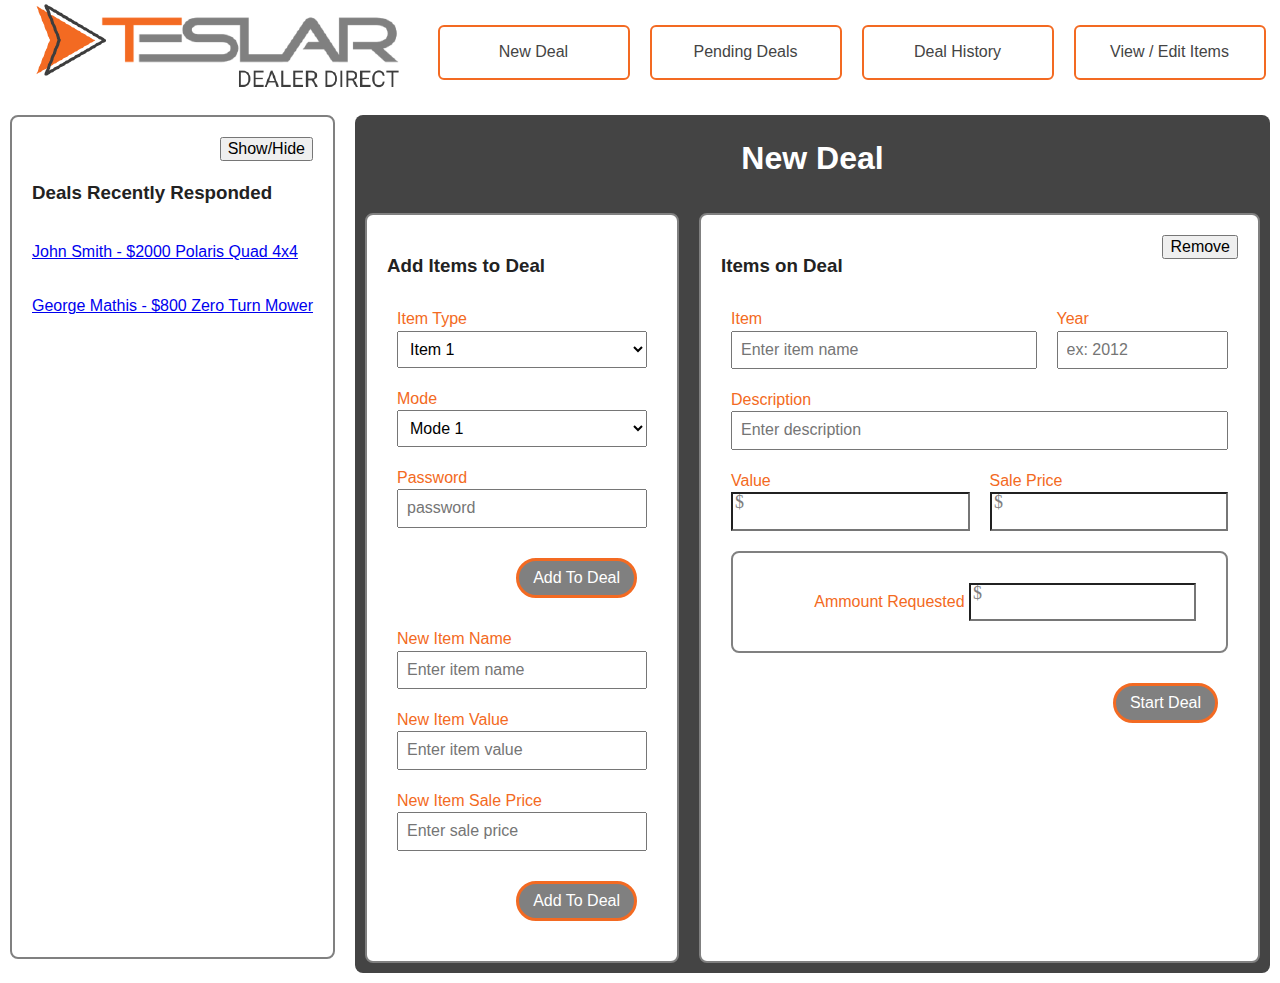
==== start-deal.html @ 68aab831 "First Commit" ====
<!doctype html>
<html class="no-js" lang="">

<head>
  <meta charset="utf-8">
  <title>Start Deal</title>
  <meta name="description" content="">
 <meta content="width=device-width, initial-scale=1" name="viewport" />
 <link rel="icon" href="favicon.ico" type="image/x-icon">
  <link rel="stylesheet" href="css/normalize.css">
  <link rel="stylesheet" href="css/main.css">
  <link rel="stylesheet" href="css/styles.css">

  <meta name="theme-color" content="#fafafa">
</head>

<body>
  <div class="top-bar">
    <img src="./img/teslar-logo.png">
    <div>
      <nav>
        <li><a href="#">New Deal</a></li>
        <li><a href="#">Pending Deals</a></li>
        <li><a href="#">Deal History</a></li>
        <li><a href="#">View / Edit Items</a></li>
      </nav>
    </div>
  </div>

<div class="page-container">

  <div id="recent-deals" class="container recentDeals">
    <button onclick="hideFunction()" class="show-hide">Show/Hide</button>
    <h3>Deals Recently Responded</h3>
    <p><a href="#">John Smith - $2000 Polaris Quad 4x4</a></p>
    <p><a href="#">George Mathis - $800 Zero Turn Mower</a></p>
  </div>

<div class="new-deal-container">
  <h1>New Deal</h1>
  <div class="flex-container">

    <div class="container">
      <h3>Add Items to Deal</h3>
      <form>
        <div class="field-label-container label-top">
          <label for="item-type">Item Type</label>
          <select id="item-type" name="item type">
            <option value="Item 1">Item 1</option>
            <option value="Item 2">Item 2</option>
            <option value="Item 3">Item 3</option>
          </select>
        </div>
        <div class="field-label-container label-top">
          <label for="item-mode">Mode</label>
          <select id="item-mode" name="item mode">
            <option value="Mode 1">Mode 1</option>
            <option value="Mode 2">Mode  2</option>
            <option value="Mode 3">Mode  3</option>
          </select>
        </div>
        <div class="field-label-container label-top">
          <label for="password">Password</label>
          <input id="password" type="password" name="Password" placeholder="password" required>
        </div>
        <button class="orange-form-button btn-right" type="submit"><span class="button-text">Add To Deal</span></button>
      </form>

      <form>
          <div class="field-label-container label-top">
            <label for="item-name">New Item Name</label>
            <input id="item-name" type="text" name="Item Name" placeholder="Enter item name" required>
          </div>
          <div class="field-label-container label-top">
            <label for="item-value">New Item Value</label>
            <input id="item-value" type="text" name="Item Value" placeholder="Enter item value" required>
          </div>
          <div class="field-label-container label-top">
            <label for="item-sale-price">New Item Sale Price</label>
            <input id="item-sale-price" type="text" name="Item Sale Price" placeholder="Enter sale price" required>
        </div>
        <button class="orange-form-button btn-right" type="submit"><span class="button-text">Add To Deal</span></button>
      </form>
    </div>

    <div class="container">

      <span>
        <h3 class="deal-card-title">Items on Deal</h3>
        <input form="items-on-deal" class="remove"  type="reset" value="Remove">
      </span>

      <form id="items-on-deal">
        <div class="form-row">
          <div class="field-label-container label-top">
            <label for="item">Item</label>
            <input id="item" type="text" name="Item" placeholder="Enter item name" required>
            </div>
            <div class="field-label-container label-top">
            <label for="year">Year</label>
            <input id="year" type="number" name="Year" placeholder="ex: 2012" min="1900" max="3000" required>
            </div>
          </div>

        <div class="field-label-container label-top">
          <label for="description">Description</label>
          <input id="description" type="text" name="Description" placeholder="Enter description" required>
        </div>

        <div class="form-row">
          <div class="field-label-container label-top">
            <label for="value">Value</label>
            <input id="value" class="currency-input" type="number" name="Value" value="" min="1" step="any" required>
          </div>
          <div class="field-label-container label-top">
            <label for="price">Sale Price</label>
            <input id="price" class="currency-input" type="number" name="Price" value="" min="1" step="any" required>
          </div>
        </div>

        <div class="container">
          <div class="field-label-container right-input">
            <label for="ammount">Ammount Requested</label>
            <input id="ammount" class="currency-input" type="number" name="Ammount" value="" min="1" step="any" required>
          </div>
        </div>

        <button class="orange-form-button btn-right" type="submit"><span class="button-text">Start Deal</span></button>
      </form>

    </div>
  </div>
</div>

</div>

  <script src="js/vendor/modernizr-3.11.2.min.js"></script>
  <script src="js/plugins.js"></script>
  <script src="js/main.js"></script>

</body>

</html>
---- css/main.css ----
/*! HTML5 Boilerplate v8.0.0 | MIT License | https://html5boilerplate.com/ */

/* main.css 2.1.0 | MIT License | https://github.com/h5bp/main.css#readme */
/*
 * What follows is the result of much research on cross-browser styling.
 * Credit left inline and big thanks to Nicolas Gallagher, Jonathan Neal,
 * Kroc Camen, and the H5BP dev community and team.
 */

/* ==========================================================================
   Base styles: opinionated defaults
   ========================================================================== */

html {
  color: #222;
  font-size: 1em;
  line-height: 1.4;
}

/*
 * Remove text-shadow in selection highlight:
 * https://twitter.com/miketaylr/status/12228805301
 *
 * Vendor-prefixed and regular ::selection selectors cannot be combined:
 * https://stackoverflow.com/a/16982510/7133471
 *
 * Customize the background color to match your design.
 */

::-moz-selection {
  background: #b3d4fc;
  text-shadow: none;
}

::selection {
  background: #b3d4fc;
  text-shadow: none;
}

/*
 * A better looking default horizontal rule
 */

hr {
  display: block;
  height: 1px;
  border: 0;
  border-top: 1px solid #ccc;
  margin: 1em 0;
  padding: 0;
}

/*
 * Remove the gap between audio, canvas, iframes,
 * images, videos and the bottom of their containers:
 * https://github.com/h5bp/html5-boilerplate/issues/440
 */

audio,
canvas,
iframe,
img,
svg,
video {
  vertical-align: middle;
}

/*
 * Remove default fieldset styles.
 */

fieldset {
  border: 0;
  margin: 0;
  padding: 0;
}

/*
 * Allow only vertical resizing of textareas.
 */

textarea {
  resize: vertical;
}

/* ==========================================================================
   Author's custom styles
   ========================================================================== */

/* ==========================================================================
   Helper classes
   ========================================================================== */

/*
 * Hide visually and from screen readers
 */

.hidden,
[hidden] {
  display: none !important;
}

/*
 * Hide only visually, but have it available for screen readers:
 * https://snook.ca/archives/html_and_css/hiding-content-for-accessibility
 *
 * 1. For long content, line feeds are not interpreted as spaces and small width
 *    causes content to wrap 1 word per line:
 *    https://medium.com/@jessebeach/beware-smushed-off-screen-accessible-text-5952a4c2cbfe
 */

.sr-only {
  border: 0;
  clip: rect(0, 0, 0, 0);
  height: 1px;
  margin: -1px;
  overflow: hidden;
  padding: 0;
  position: absolute;
  white-space: nowrap;
  width: 1px;
  /* 1 */
}

/*
 * Extends the .sr-only class to allow the element
 * to be focusable when navigated to via the keyboard:
 * https://www.drupal.org/node/897638
 */

.sr-only.focusable:active,
.sr-only.focusable:focus {
  clip: auto;
  height: auto;
  margin: 0;
  overflow: visible;
  position: static;
  white-space: inherit;
  width: auto;
}

/*
 * Hide visually and from screen readers, but maintain layout
 */

.invisible {
  visibility: hidden;
}

/*
 * Clearfix: contain floats
 *
 * For modern browsers
 * 1. The space content is one way to avoid an Opera bug when the
 *    `contenteditable` attribute is included anywhere else in the document.
 *    Otherwise it causes space to appear at the top and bottom of elements
 *    that receive the `clearfix` class.
 * 2. The use of `table` rather than `block` is only necessary if using
 *    `:before` to contain the top-margins of child elements.
 */

.clearfix::before,
.clearfix::after {
  content: " ";
  display: table;
}

.clearfix::after {
  clear: both;
}

/* ==========================================================================
   EXAMPLE Media Queries for Responsive Design.
   These examples override the primary ('mobile first') styles.
   Modify as content requires.
   ========================================================================== */

@media only screen and (min-width: 35em) {
  /* Style adjustments for viewports that meet the condition */
}

@media print,
  (-webkit-min-device-pixel-ratio: 1.25),
  (min-resolution: 1.25dppx),
  (min-resolution: 120dpi) {
  /* Style adjustments for high resolution devices */
}

/* ==========================================================================
   Print styles.
   Inlined to avoid the additional HTTP request:
   https://www.phpied.com/delay-loading-your-print-css/
   ========================================================================== */

@media print {
  *,
  *::before,
  *::after {
    background: #fff !important;
    color: #000 !important;
    /* Black prints faster */
    box-shadow: none !important;
    text-shadow: none !important;
  }

  a,
  a:visited {
    text-decoration: underline;
  }

  a[href]::after {
    content: " (" attr(href) ")";
  }

  abbr[title]::after {
    content: " (" attr(title) ")";
  }

  /*
   * Don't show links that are fragment identifiers,
   * or use the `javascript:` pseudo protocol
   */
  a[href^="#"]::after,
  a[href^="javascript:"]::after {
    content: "";
  }

  pre {
    white-space: pre-wrap !important;
  }

  pre,
  blockquote {
    border: 1px solid #999;
    page-break-inside: avoid;
  }

  /*
   * Printing Tables:
   * https://web.archive.org/web/20180815150934/http://css-discuss.incutio.com/wiki/Printing_Tables
   */
  thead {
    display: table-header-group;
  }

  tr,
  img {
    page-break-inside: avoid;
  }

  p,
  h2,
  h3 {
    orphans: 3;
    widows: 3;
  }

  h2,
  h3 {
    page-break-after: avoid;
  }
}
---- css/styles.css ----
*{font-family: sans-serif;}

/*********************
Container and layout styles
*********************/

.form-container {
  width: 90%;
  max-width: 600px;
  margin: 1rem auto;
  padding: 20px;
  display: flex;
  flex-direction: column;
}

form {
  display: flex;
  flex-direction: column;
}

.container {
  border: 2px solid grey;
  border-radius: 8px;
  padding: 20px;
  margin: 10px;
  display: flex;
  flex-direction: column;
  background-color: #fff;
}

.recentDeals {
  order: 3;
  max-height: 800px;
  transition: max-height 0.2s ease-out;
}

.new-deal-container {
  background-color: #444;
  border-radius: 8px;
  margin: 10px;
  flex-grow: 1;
  max-width: 1000px;
}

.new-deal-container div {
  flex-grow: 1;
}

.flex-container {
  display: flex;
  flex-direction: column;
}

.new-deal-container h1{
  text-align: center;
  color: #fff;
}

.deal-card-title {
  display: inline-block;
}

.page-container {
  display: flex;
  flex-direction: column;
  justify-content: center;
}

/*********************
Top bar and menu styles
*********************/

.logo-img {
  align-self: center;
  max-width: 100%;
  margin: 10px;
}

.top-bar {
  display: flex;
  flex-direction: column;
  align-items: center;
  min-height: 100%;
  justify-content: center;
}

.top-bar  nav{
  display: flex;
  justify-content: space-around;
  flex-flow: row wrap;
  align-items: stretch;
}

.top-bar  nav li {
list-style-type: none;
}

.top-bar  nav li a{
  list-style-type: none;
  padding: 10px 20px;
  margin: 5px;
  border: 2px solid #f36a22;
  border-radius: 6px;
  color: #444;
  text-decoration-line: none;
  white-space:nowrap;
  display: block;
  min-width: 200px;
  text-align: center;
}

/*********************
Button styles
*********************/

.btn-center {
  align-self: center;
}

.btn-right {
  align-self: flex-end;
}

.button-text {
  text-align: center;
  margin-left: auto;
  margin-right: auto;
}

.show-hide {
  align-self: flex-end;
}

.hide {
  max-height: 18px;
  overflow: hidden;
  transition: max-height 0.2s ease-out;
}

.remove {
  float:right;
  display: inline-block;
  flex: none;
}

.orange-form-button {
  background: grey;
  color: #fff;
  border-radius: 20px;
  border: 3px solid #f36a22;
  padding: 8px 14px;
  margin: 20px;
  display: flex;
  width: 80%;
}

/*********************
Label and input styles
*********************/

.field-label-container {
  margin: 10px;
}

.field-label-container  label {
  color: #f36a22;
}

form input, form select {
  padding: 8px;
}

.checkbox {
  margin: 10px;
}

.currency-input {
    background-image: url("data:image/svg+xml;utf8,<svg xmlns='http://www.w3.org/2000/svg' version='1.1' height='16px' width='85px'><text x='2' y='14' fill='gray' font-size='18'>$</text></svg>");
    background-repeat: no-repeat;
}

.form-row {
  display: flex;
  flex-direction: column;
}

.center-input {
  align-self: center;
}

.right-input {
  display: flex;
  flex-direction: column;
}

.label-top {
  display: flex;
  flex-direction: column;
}

/*********************
MEDIA QUERRIES
*********************/

@media screen and (min-width: 800px) {
  .form-container {
    padding: 80px;
    border: 5px solid grey;
  }

  .orange-form-button {
    width: auto;
  }

  .flex-container {
    flex-direction: row;
  }

  .top-bar {
    flex-direction: row;
  }

  .page-container {
    flex-direction: row;
  }

  .recentDeals {
    order: 0;
  }

  .top-bar  nav li a{
    padding: 14px;
    margin: 10px;
    min-width: 160px;
  }

  .form-row {
    flex-direction: row;
  }

  .right-input {
    align-self: flex-end;
    display: block;
  }

}
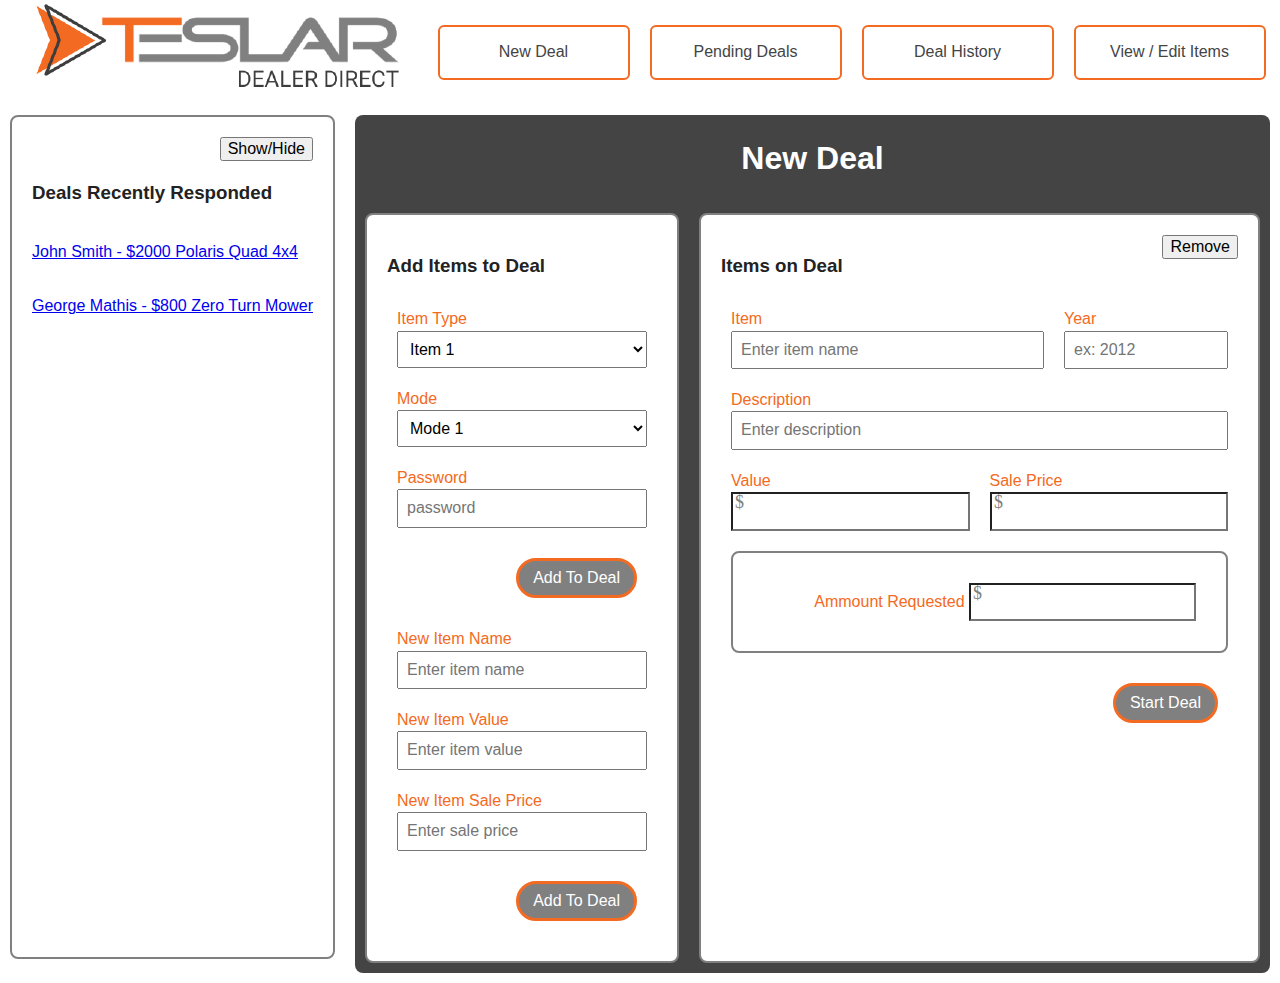
==== commit fbe57f39: "remove arrows on number input and set max length" ====
--- a/start-deal.html
+++ b/start-deal.html
@@ -98,7 +98,7 @@
             </div>
             <div class="field-label-container label-top">
             <label for="year">Year</label>
-            <input id="year" type="number" name="Year" placeholder="ex: 2012" min="1900" max="3000" required>
+            <input id="year" type="number" name="Year" placeholder="ex: 2012" min="1900" max="3000" oninput="javascript: if (this.value.length > this.maxLength) this.value =this.value.slice(0, this.maxLength);" maxlength="4" required>
             </div>
           </div>
 
--- a/css/styles.css
+++ b/css/styles.css
@@ -1,4 +1,18 @@
 *{font-family: sans-serif;}
+
+/*********************
+Remove arrows from number input
+*********************/
+
+input[type=number]::-webkit-inner-spin-button,
+input[type=number]::-webkit-outer-spin-button {
+    -webkit-appearance: none;
+    margin: 0;
+}
+
+input[type=number] {
+    -moz-appearance:textfield;
+}
 
 /*********************
 Container and layout styles
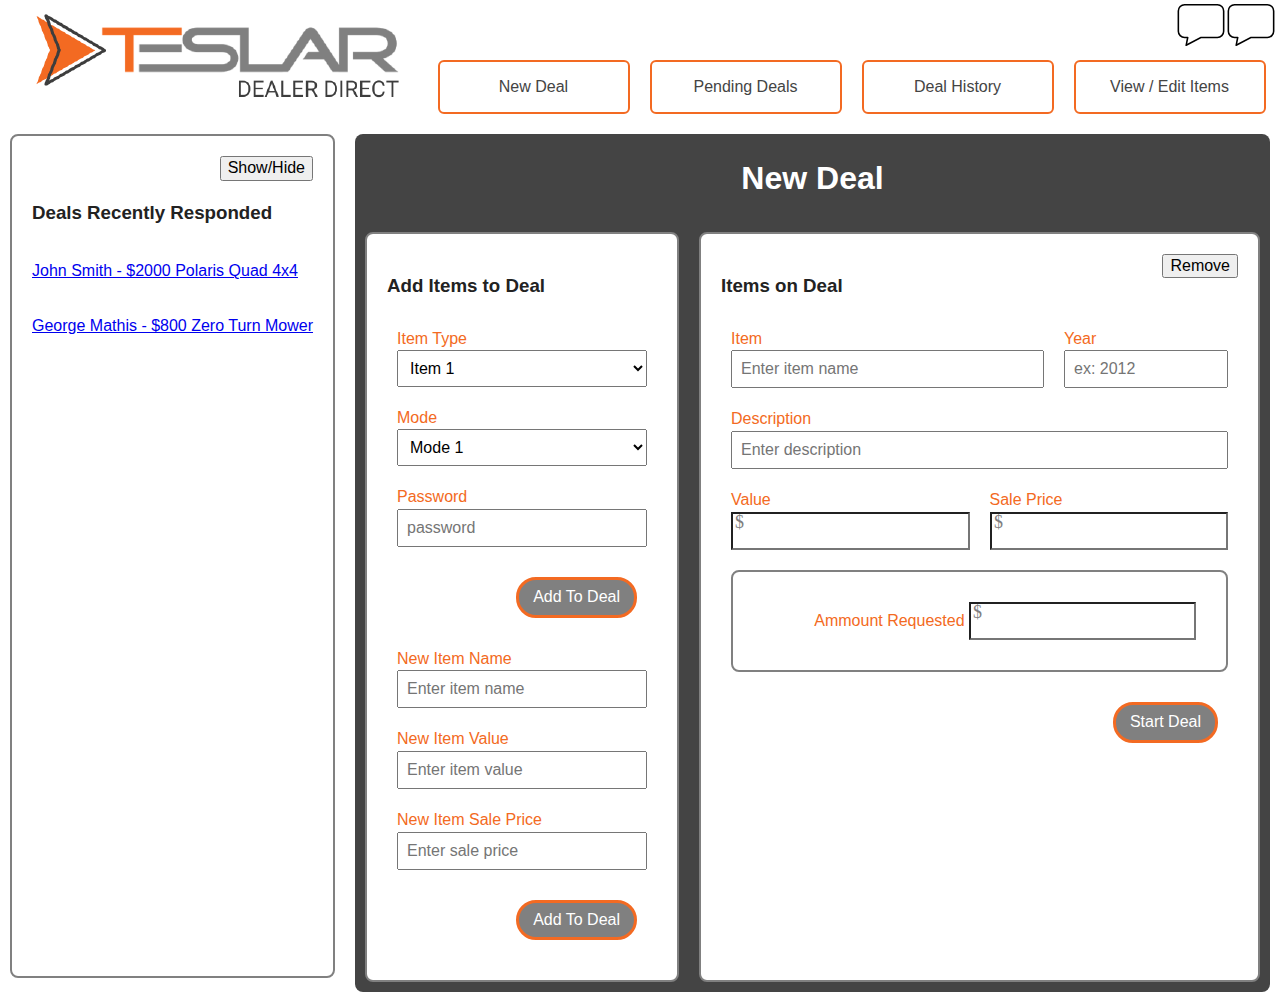
==== commit 6d6e03df: "add text bubbles to top bar" ====
--- a/start-deal.html
+++ b/start-deal.html
@@ -18,6 +18,10 @@
   <div class="top-bar">
     <img src="./img/teslar-logo.png">
     <div>
+      <div class="notifications">
+        <img class="chat-bubble" src="./img/chat-bubble.svg">
+        <img class="chat-bubble" src="./img/chat-bubble.svg">
+      </div>
       <nav>
         <li><a href="#">New Deal</a></li>
         <li><a href="#">Pending Deals</a></li>
--- a/css/styles.css
+++ b/css/styles.css
@@ -84,6 +84,15 @@
 Top bar and menu styles
 *********************/
 
+.chat-bubble {
+  max-width: 50px;
+}
+
+.notifications {
+  display: flex;
+  justify-content: center;
+}
+
 .logo-img {
   align-self: center;
   max-width: 100%;
@@ -109,7 +118,7 @@
 list-style-type: none;
 }
 
-.top-bar  nav li a{
+.top-bar  nav li a {
   list-style-type: none;
   padding: 10px 20px;
   margin: 5px;
@@ -257,4 +266,8 @@
     display: block;
   }
 
-}
+  .notifications {
+    justify-content: flex-end;
+  }
+
+}
